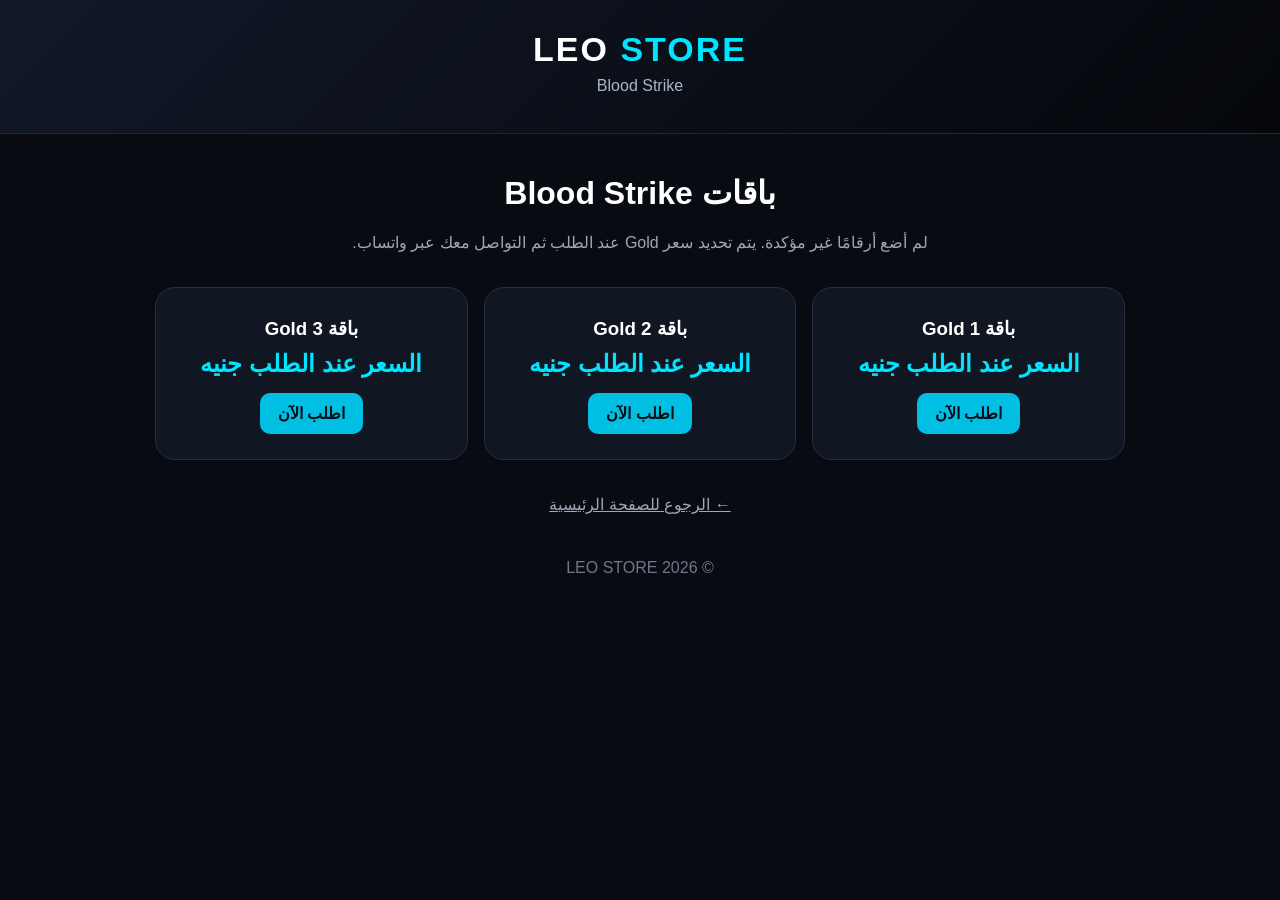
==== blood-strike.html @ aaf28b04 "Add files via upload" ====
<!DOCTYPE html><html lang="ar" dir="rtl"><head><meta charset="UTF-8"><meta name="viewport" content="width=device-width,initial-scale=1"><title>Blood Strike | LEO STORE</title><link rel="stylesheet" href="style.css"></head><body><header><div class="logo">LEO <span>STORE</span></div><p>Blood Strike</p></header><main><h1 style="text-align:center;margin-top:40px">باقات Blood Strike</h1><p class="note">لم أضع أرقامًا غير مؤكدة. يتم تحديد سعر Gold عند الطلب ثم التواصل معك عبر واتساب.</p><section class="packs"><article class="pack"><h3>باقة Gold 1</h3><div class="price">السعر عند الطلب جنيه</div><a class="order" href="https://wa.me/201108302815?text=مرحباً%20LEO%20STORE،%20أريد%20طلب%20شحن%20Blood%20Strike:%20باقة%20Gold%201%20مقابل%20السعر%20عند%20الطلب%20جنيه.%20أريد%20معرفة%20خطوات%20الدفع.">اطلب الآن</a></article>
<article class="pack"><h3>باقة Gold 2</h3><div class="price">السعر عند الطلب جنيه</div><a class="order" href="https://wa.me/201108302815?text=مرحباً%20LEO%20STORE،%20أريد%20طلب%20شحن%20Blood%20Strike:%20باقة%20Gold%202%20مقابل%20السعر%20عند%20الطلب%20جنيه.%20أريد%20معرفة%20خطوات%20الدفع.">اطلب الآن</a></article>
<article class="pack"><h3>باقة Gold 3</h3><div class="price">السعر عند الطلب جنيه</div><a class="order" href="https://wa.me/201108302815?text=مرحباً%20LEO%20STORE،%20أريد%20طلب%20شحن%20Blood%20Strike:%20باقة%20Gold%203%20مقابل%20السعر%20عند%20الطلب%20جنيه.%20أريد%20معرفة%20خطوات%20الدفع.">اطلب الآن</a></article>
</section><a class="back" href="index.html">← الرجوع للصفحة الرئيسية</a></main><footer>© 2026 LEO STORE</footer></body></html>
---- style.css ----
*{box-sizing:border-box}body{margin:0;font-family:Arial,Tahoma,sans-serif;background:#080b12;color:#fff}header{text-align:center;padding:30px 15px;background:linear-gradient(135deg,#111827,#05070b);border-bottom:1px solid #202735}.logo{font-size:34px;font-weight:900;letter-spacing:2px}.logo span{color:#00e5ff}header p{color:#aeb7c7;margin:8px 0}.hero{text-align:center;padding:45px 15px 25px}.hero h1{font-size:34px;margin:0 0 12px}.hero p{color:#aeb7c7}.games{max-width:1000px;margin:25px auto 45px;padding:0 15px;display:grid;grid-template-columns:repeat(3,1fr);gap:18px}.game-card,.pack{display:block;text-decoration:none;color:#fff;background:#111722;border:1px solid #252e3d;border-radius:20px;padding:25px;transition:.2s}.game-card:hover,.pack:hover{transform:translateY(-4px);border-color:#00e5ff}.icon{font-size:52px}.game-card h2{margin:15px 0 7px}.game-card p,.pack p{color:#aeb7c7}.contact{text-align:center;background:#0e141e;padding:35px 15px;margin-top:20px}.whatsapp{display:inline-block;background:#20c46b;color:#fff;text-decoration:none;padding:13px 24px;border-radius:12px;font-weight:bold}.phone{direction:ltr;color:#b8c1d0}.packs{max-width:1000px;margin:35px auto;padding:0 15px;display:grid;grid-template-columns:repeat(3,1fr);gap:16px}.pack{text-align:center}.pack h3{margin:5px 0 10px}.price{font-size:24px;font-weight:800;color:#00e5ff}.order{display:inline-block;margin-top:15px;background:#00bfe3;color:#001017;padding:11px 18px;border-radius:10px;text-decoration:none;font-weight:800}.back{display:block;text-align:center;color:#9ca8ba;margin:20px}.note{max-width:850px;margin:0 auto 30px;padding:0 15px;text-align:center;color:#9ca8ba}footer{text-align:center;color:#6f7888;padding:25px} @media(max-width:700px){.games,.packs{grid-template-columns:1fr}.hero h1{font-size:28px}.logo{font-size:29px}}
button.order{border:0;cursor:pointer;font:inherit;width:auto} input:focus{outline:2px solid #00e5ff}
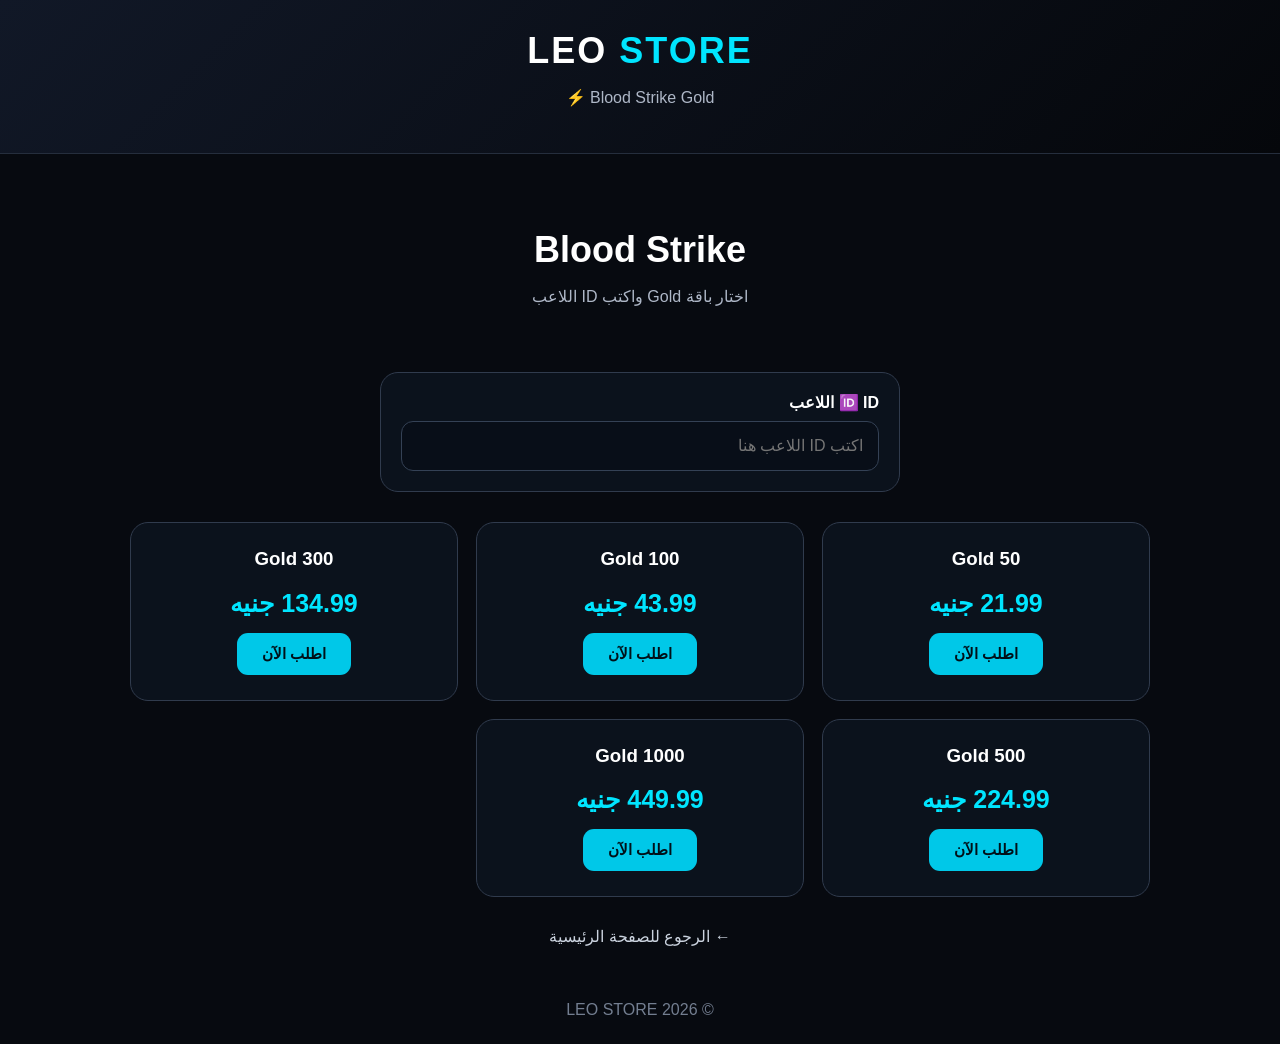
==== commit 91dbc698: "Update blood-strike.html" ====
--- a/blood-strike.html
+++ b/blood-strike.html
@@ -1,4 +1,164 @@
-<!DOCTYPE html><html lang="ar" dir="rtl"><head><meta charset="UTF-8"><meta name="viewport" content="width=device-width,initial-scale=1"><title>Blood Strike | LEO STORE</title><link rel="stylesheet" href="style.css"></head><body><header><div class="logo">LEO <span>STORE</span></div><p>Blood Strike</p></header><main><h1 style="text-align:center;margin-top:40px">باقات Blood Strike</h1><p class="note">لم أضع أرقامًا غير مؤكدة. يتم تحديد سعر Gold عند الطلب ثم التواصل معك عبر واتساب.</p><section class="packs"><article class="pack"><h3>باقة Gold 1</h3><div class="price">السعر عند الطلب جنيه</div><a class="order" href="https://wa.me/201108302815?text=مرحباً%20LEO%20STORE،%20أريد%20طلب%20شحن%20Blood%20Strike:%20باقة%20Gold%201%20مقابل%20السعر%20عند%20الطلب%20جنيه.%20أريد%20معرفة%20خطوات%20الدفع.">اطلب الآن</a></article>
-<article class="pack"><h3>باقة Gold 2</h3><div class="price">السعر عند الطلب جنيه</div><a class="order" href="https://wa.me/201108302815?text=مرحباً%20LEO%20STORE،%20أريد%20طلب%20شحن%20Blood%20Strike:%20باقة%20Gold%202%20مقابل%20السعر%20عند%20الطلب%20جنيه.%20أريد%20معرفة%20خطوات%20الدفع.">اطلب الآن</a></article>
-<article class="pack"><h3>باقة Gold 3</h3><div class="price">السعر عند الطلب جنيه</div><a class="order" href="https://wa.me/201108302815?text=مرحباً%20LEO%20STORE،%20أريد%20طلب%20شحن%20Blood%20Strike:%20باقة%20Gold%203%20مقابل%20السعر%20عند%20الطلب%20جنيه.%20أريد%20معرفة%20خطوات%20الدفع.">اطلب الآن</a></article>
-</section><a class="back" href="index.html">← الرجوع للصفحة الرئيسية</a></main><footer>© 2026 LEO STORE</footer></body></html>+<!DOCTYPE html>
+<html lang="ar" dir="rtl">
+
+<head>
+
+<meta charset="UTF-8">
+
+<meta
+name="viewport"
+content="width=device-width, initial-scale=1.0"
+>
+
+<title>Blood Strike | LEO STORE</title>
+
+<link rel="stylesheet" href="style.css">
+
+</head>
+
+<body class="blood-page">
+
+<header>
+
+<div class="logo">
+LEO <span>STORE</span>
+</div>
+
+<p>Blood Strike Gold ⚡</p>
+
+</header>
+
+<main>
+
+<section class="hero">
+
+<h1>Blood Strike</h1>
+
+<p>
+اختار باقة Gold واكتب ID اللاعب
+</p>
+
+</section>
+
+<div class="id-box">
+
+<label for="playerId">
+🆔 ID اللاعب
+</label>
+
+<input
+id="playerId"
+type="text"
+inputmode="numeric"
+placeholder="اكتب ID اللاعب هنا"
+>
+
+</div>
+
+<section class="packs">
+
+<article class="pack">
+
+<h3>50 Gold</h3>
+
+<div class="price">
+21.99 جنيه
+</div>
+
+<button
+class="order"
+onclick="orderNow('Blood Strike','50 Gold','21.99')"
+>
+اطلب الآن
+</button>
+
+</article>
+
+
+<article class="pack">
+
+<h3>100 Gold</h3>
+
+<div class="price">
+43.99 جنيه
+</div>
+
+<button
+class="order"
+onclick="orderNow('Blood Strike','100 Gold','43.99')"
+>
+اطلب الآن
+</button>
+
+</article>
+
+
+<article class="pack">
+
+<h3>300 Gold</h3>
+
+<div class="price">
+134.99 جنيه
+</div>
+
+<button
+class="order"
+onclick="orderNow('Blood Strike','300 Gold','134.99')"
+>
+اطلب الآن
+</button>
+
+</article>
+
+
+<article class="pack">
+
+<h3>500 Gold</h3>
+
+<div class="price">
+224.99 جنيه
+</div>
+
+<button
+class="order"
+onclick="orderNow('Blood Strike','500 Gold','224.99')"
+>
+اطلب الآن
+</button>
+
+</article>
+
+
+<article class="pack">
+
+<h3>1000 Gold</h3>
+
+<div class="price">
+449.99 جنيه
+</div>
+
+<button
+class="order"
+onclick="orderNow('Blood Strike','1000 Gold','449.99')"
+>
+اطلب الآن
+</button>
+
+</article>
+
+</section>
+
+<a href="index.html" class="back">
+← الرجوع للصفحة الرئيسية
+</a>
+
+</main>
+
+<footer>
+© 2026 LEO STORE
+</footer>
+
+<script src="script.js"></script>
+
+</body>
+</html>
--- a/style.css
+++ b/style.css
@@ -1,2 +1,325 @@
-*{box-sizing:border-box}body{margin:0;font-family:Arial,Tahoma,sans-serif;background:#080b12;color:#fff}header{text-align:center;padding:30px 15px;background:linear-gradient(135deg,#111827,#05070b);border-bottom:1px solid #202735}.logo{font-size:34px;font-weight:900;letter-spacing:2px}.logo span{color:#00e5ff}header p{color:#aeb7c7;margin:8px 0}.hero{text-align:center;padding:45px 15px 25px}.hero h1{font-size:34px;margin:0 0 12px}.hero p{color:#aeb7c7}.games{max-width:1000px;margin:25px auto 45px;padding:0 15px;display:grid;grid-template-columns:repeat(3,1fr);gap:18px}.game-card,.pack{display:block;text-decoration:none;color:#fff;background:#111722;border:1px solid #252e3d;border-radius:20px;padding:25px;transition:.2s}.game-card:hover,.pack:hover{transform:translateY(-4px);border-color:#00e5ff}.icon{font-size:52px}.game-card h2{margin:15px 0 7px}.game-card p,.pack p{color:#aeb7c7}.contact{text-align:center;background:#0e141e;padding:35px 15px;margin-top:20px}.whatsapp{display:inline-block;background:#20c46b;color:#fff;text-decoration:none;padding:13px 24px;border-radius:12px;font-weight:bold}.phone{direction:ltr;color:#b8c1d0}.packs{max-width:1000px;margin:35px auto;padding:0 15px;display:grid;grid-template-columns:repeat(3,1fr);gap:16px}.pack{text-align:center}.pack h3{margin:5px 0 10px}.price{font-size:24px;font-weight:800;color:#00e5ff}.order{display:inline-block;margin-top:15px;background:#00bfe3;color:#001017;padding:11px 18px;border-radius:10px;text-decoration:none;font-weight:800}.back{display:block;text-align:center;color:#9ca8ba;margin:20px}.note{max-width:850px;margin:0 auto 30px;padding:0 15px;text-align:center;color:#9ca8ba}footer{text-align:center;color:#6f7888;padding:25px} @media(max-width:700px){.games,.packs{grid-template-columns:1fr}.hero h1{font-size:28px}.logo{font-size:29px}}
-button.order{border:0;cursor:pointer;font:inherit;width:auto} input:focus{outline:2px solid #00e5ff}
+* {
+    box-sizing: border-box;
+}
+
+body {
+    margin: 0;
+    font-family: Arial, Tahoma, sans-serif;
+    background: #070a10;
+    color: white;
+}
+
+/* Header */
+
+header {
+    text-align: center;
+    padding: 30px 15px;
+    background: linear-gradient(
+        135deg,
+        #111827,
+        #05070b
+    );
+    border-bottom: 1px solid #252e3d;
+}
+
+.logo {
+    font-size: 36px;
+    font-weight: 900;
+    letter-spacing: 2px;
+}
+
+.logo span {
+    color: #00e5ff;
+}
+
+header p {
+    color: #aeb7c7;
+}
+
+/* Hero */
+
+.hero {
+    text-align: center;
+    padding: 45px 15px 25px;
+}
+
+.hero h1 {
+    font-size: 36px;
+    margin-bottom: 10px;
+}
+
+.hero p {
+    color: #aeb7c7;
+}
+
+/* Games */
+
+.games {
+    max-width: 1050px;
+    margin: 25px auto 50px;
+    padding: 0 15px;
+
+    display: grid;
+    grid-template-columns: repeat(3, 1fr);
+    gap: 20px;
+}
+
+.game-card {
+    min-height: 270px;
+
+    text-decoration: none;
+    color: white;
+
+    border-radius: 22px;
+    padding: 30px;
+
+    display: flex;
+    flex-direction: column;
+    justify-content: center;
+    align-items: center;
+
+    text-align: center;
+
+    border: 1px solid #303b4d;
+
+    transition: 0.25s;
+}
+
+.game-card:hover {
+    transform: translateY(-7px);
+    border-color: #00e5ff;
+}
+
+.freefire-card {
+    background:
+        linear-gradient(
+            rgba(0,0,0,.55),
+            rgba(0,0,0,.8)
+        ),
+        url("https://cdn.wildflamestudio.com/common/web_event/official2.ff.garena.all/202210/82fe305f7dbb9f25e68996f8f719e576.jpg");
+
+    background-size: cover;
+    background-position: center;
+}
+
+.pubg-card {
+    background:
+        linear-gradient(
+            rgba(0,0,0,.55),
+            rgba(0,0,0,.8)
+        ),
+        url("https://pbs.twimg.com/media/EZrVgJ_XkAQX9jX.jpg");
+
+    background-size: cover;
+    background-position: center;
+}
+
+.blood-card {
+    background:
+        linear-gradient(
+            rgba(0,0,0,.55),
+            rgba(0,0,0,.8)
+        ),
+        url("https://cdn.vexagame.com/production/images/Product/c6fcbedc8-BLOOD%20STRIKE.webp?v=0.3935315718408674");
+
+    background-size: cover;
+    background-position: center;
+}
+
+.game-icon {
+    font-size: 55px;
+}
+
+.game-card h2 {
+    margin: 15px 0 5px;
+}
+
+.game-card p {
+    color: #d1d7e0;
+}
+
+.game-card span {
+    margin-top: 12px;
+
+    background: #00c8e8;
+    color: #001018;
+
+    padding: 11px 22px;
+    border-radius: 10px;
+
+    font-weight: bold;
+}
+
+/* ID Box */
+
+.id-box {
+    max-width: 520px;
+    margin: 25px auto;
+
+    padding: 20px;
+
+    background: rgba(12,18,29,.95);
+
+    border: 1px solid #303b4d;
+    border-radius: 18px;
+}
+
+.id-box label {
+    display: block;
+    margin-bottom: 9px;
+    font-weight: bold;
+}
+
+input {
+    width: 100%;
+
+    padding: 15px;
+
+    border-radius: 12px;
+    border: 1px solid #344155;
+
+    background: #080e18;
+    color: white;
+
+    font-size: 16px;
+}
+
+input:focus {
+    outline: 2px solid #00e5ff;
+}
+
+/* Packages */
+
+.packs {
+    max-width: 1050px;
+    margin: 30px auto;
+
+    padding: 0 15px;
+
+    display: grid;
+    grid-template-columns: repeat(3, 1fr);
+
+    gap: 18px;
+}
+
+.pack {
+    background: rgba(12,18,29,.95);
+
+    border: 1px solid #303b4d;
+    border-radius: 18px;
+
+    padding: 25px;
+
+    text-align: center;
+
+    transition: .2s;
+}
+
+.pack:hover {
+    transform: translateY(-5px);
+    border-color: #00e5ff;
+}
+
+.pack h3 {
+    margin-top: 0;
+}
+
+.price {
+    font-size: 25px;
+    font-weight: 900;
+
+    color: #00e5ff;
+}
+
+.order {
+    margin-top: 15px;
+
+    padding: 12px 25px;
+
+    border: none;
+    border-radius: 11px;
+
+    background: #00c8e8;
+    color: #001018;
+
+    font-size: 15px;
+    font-weight: bold;
+
+    cursor: pointer;
+}
+
+.order:hover {
+    filter: brightness(1.15);
+}
+
+/* Contact */
+
+.contact {
+    text-align: center;
+
+    padding: 40px 15px;
+
+    background: #0e141e;
+}
+
+.whatsapp {
+    display: inline-block;
+
+    background: #20c46b;
+    color: white;
+
+    text-decoration: none;
+
+    padding: 14px 25px;
+
+    border-radius: 12px;
+
+    font-weight: bold;
+}
+
+.phone {
+    direction: ltr;
+    color: #b8c1d0;
+}
+
+/* Back */
+
+.back {
+    display: block;
+
+    text-align: center;
+
+    margin: 30px;
+
+    color: #cbd3df;
+
+    text-decoration: none;
+}
+
+/* Footer */
+
+footer {
+    text-align: center;
+
+    padding: 25px;
+
+    color: #737e90;
+}
+
+/* Mobile */
+
+@media (max-width: 700px) {
+
+    .games,
+    .packs {
+        grid-template-columns: 1fr;
+    }
+
+    .hero h1 {
+        font-size: 28px;
+    }
+
+    .logo {
+        font-size: 30px;
+    }
+}
